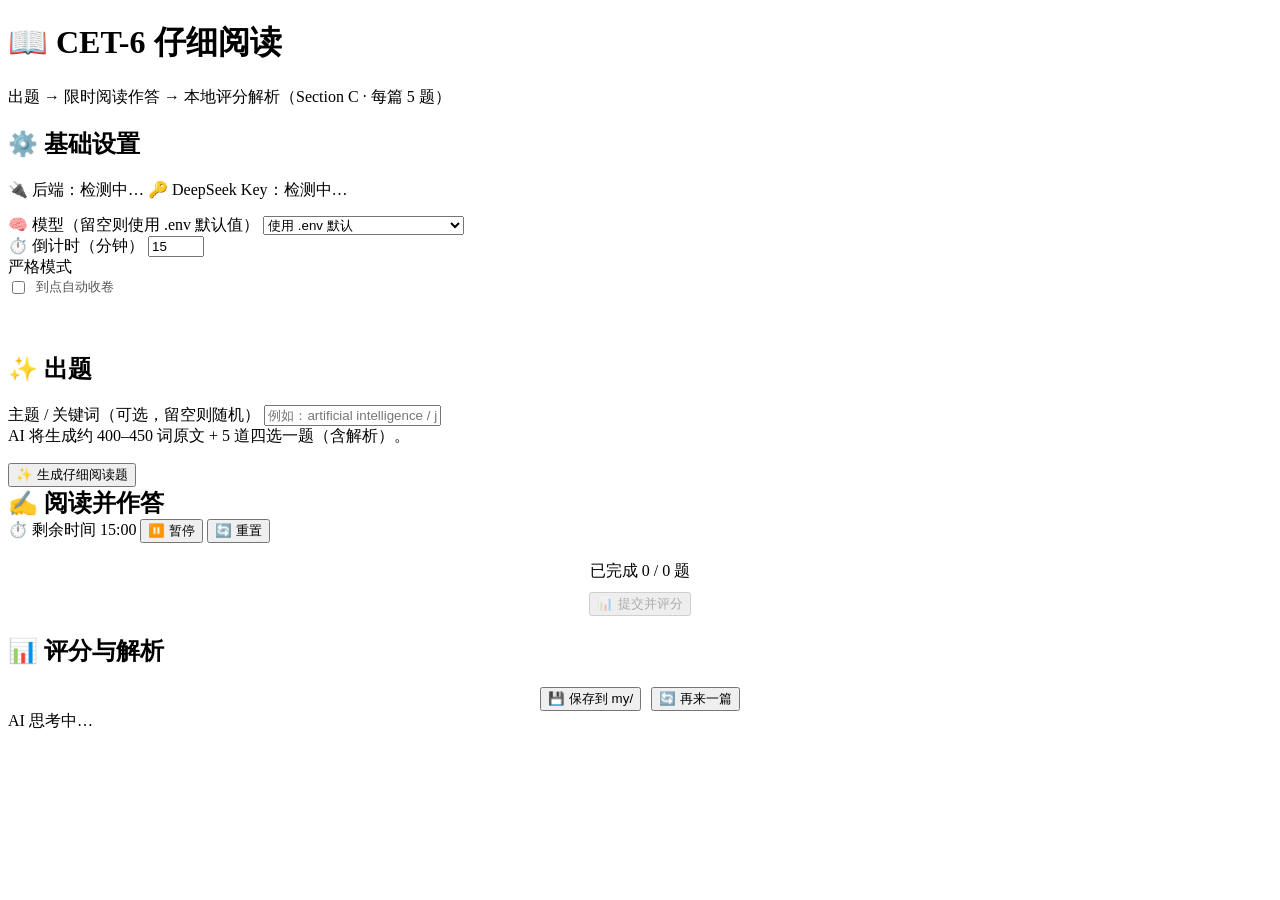
==== 仔细阅读/templates/index.html @ bd5fea56 "feat(v3.0.0): 全题型训练应用套件 + 按题型重组目录 - 新增 5 个 Flask 应用：选词填空(5556)/长篇阅读(5557)/仔细阅读(5558)/翻译(5559)/写作(556" ====
<!DOCTYPE html>
<html lang="zh-CN">
<head>
    <meta charset="UTF-8">
    <meta name="viewport" content="width=device-width, initial-scale=1.0">
    <title>📖 CET-6 仔细阅读</title>
    <link rel="stylesheet" href="/static/style.css">
</head>
<body>
    <div class="container">
        <header class="header">
            <h1>📖 CET-6 仔细阅读</h1>
            <div class="header-info">出题 → 限时阅读作答 → 本地评分解析（Section C · 每篇 5 题）</div>
        </header>

        <!-- ============ SETUP ============ -->
        <div class="card">
            <h2>⚙️ 基础设置</h2>
            <div id="statusBanner" class="status-banner">
                <span id="statusBackend">🔌 后端：检测中…</span>
                <span id="statusKey">🔑 DeepSeek Key：检测中…</span>
                <span id="statusHint" class="hint" style="margin:0"></span>
            </div>
            <div class="row" style="margin-top:14px">
                <div class="col-fixed" style="min-width:240px">
                    <label class="field-label">🧠 模型（留空则使用 .env 默认值）</label>
                    <select id="modelSelect">
                        <option value="" selected>使用 .env 默认</option>
                        <option value="deepseek-v4-flash">deepseek-v4-flash（快·省）</option>
                        <option value="deepseek-v4-pro">deepseek-v4-pro（质量更佳）</option>
                    </select>
                </div>
                <div class="col-fixed" style="min-width:160px">
                    <label class="field-label">⏱️ 倒计时（分钟）</label>
                    <input type="number" id="timerMinutes" value="15" min="1" max="120" step="1">
                </div>
                <div class="col-fixed" style="min-width:200px;padding-bottom:4px">
                    <label class="field-label">严格模式</label>
                    <label style="font-size:13px;color:#555;display:flex;align-items:center;gap:8px;cursor:pointer">
                        <input type="checkbox" id="strictChk">
                        到点自动收卷
                    </label>
                </div>
            </div>
        </div>

        <!-- ============ STEPPER ============ -->
        <div class="card" style="padding:16px 22px">
            <div class="stepper" id="stepper"></div>
        </div>

        <!-- ============ STAGE: SOURCE ============ -->
        <div class="card" id="stage-source">
            <h2>✨ 出题</h2>
            <label class="field-label">主题 / 关键词（可选，留空则随机）</label>
            <input type="text" id="topicInput" placeholder="例如：artificial intelligence / job market / mental health" />
            <div class="hint">AI 将生成约 400–450 词原文 + 5 道四选一题（含解析）。</div>
            <div style="margin-top:16px">
                <button class="btn btn-primary" onclick="generateExercise()">✨ 生成仔细阅读题</button>
            </div>
        </div>

        <!-- ============ STAGE: ANSWER ============ -->
        <div class="card hidden" id="stage-answer">
            <div class="section-head">
                <div class="left"><h2 style="margin:0">✍️ 阅读并作答</h2><span class="badge" id="ansBadge"></span></div>
            </div>
            <div class="timer-bar">
                <span class="timer-label">⏱️ 剩余时间</span>
                <span class="timer-display" id="timerDisplay">15:00</span>
                <button class="btn btn-ghost btn-sm" id="pauseBtn" onclick="togglePauseTimer()">⏸️ 暂停</button>
                <button class="btn btn-ghost btn-sm" onclick="resetTimer()">🔄 重置</button>
            </div>
            <div id="passageBox"></div>
            <div id="answerContent"></div>
            <div style="margin-top:18px;text-align:center">
                <div class="hint" style="margin-bottom:10px">已完成 <span id="answeredCount">0</span> / <span id="totalQ">0</span> 题</div>
                <button class="btn btn-orange" id="scoreBtn" onclick="submitScore()" disabled>📊 提交并评分</button>
            </div>
        </div>

        <!-- ============ STAGE: SCORE ============ -->
        <div class="card hidden" id="stage-score">
            <h2>📊 评分与解析</h2>
            <div id="scoreContent"></div>
            <div id="reviewContent" style="margin-top:18px"></div>
            <div style="margin-top:20px;text-align:center;display:flex;gap:10px;justify-content:center;flex-wrap:wrap">
                <button class="btn btn-green" onclick="saveExercise()">💾 保存到 my/</button>
                <button class="btn btn-ghost" onclick="restart()">🔄 再来一篇</button>
            </div>
        </div>
    </div>

    <div id="toast"></div>
    <div class="loading-overlay" id="loadingOverlay">
        <div class="spinner"></div>
        <div class="ltext" id="loadingText">AI 思考中…</div>
    </div>

    <script src="/static/app.js" defer></script>
</body>
</html>
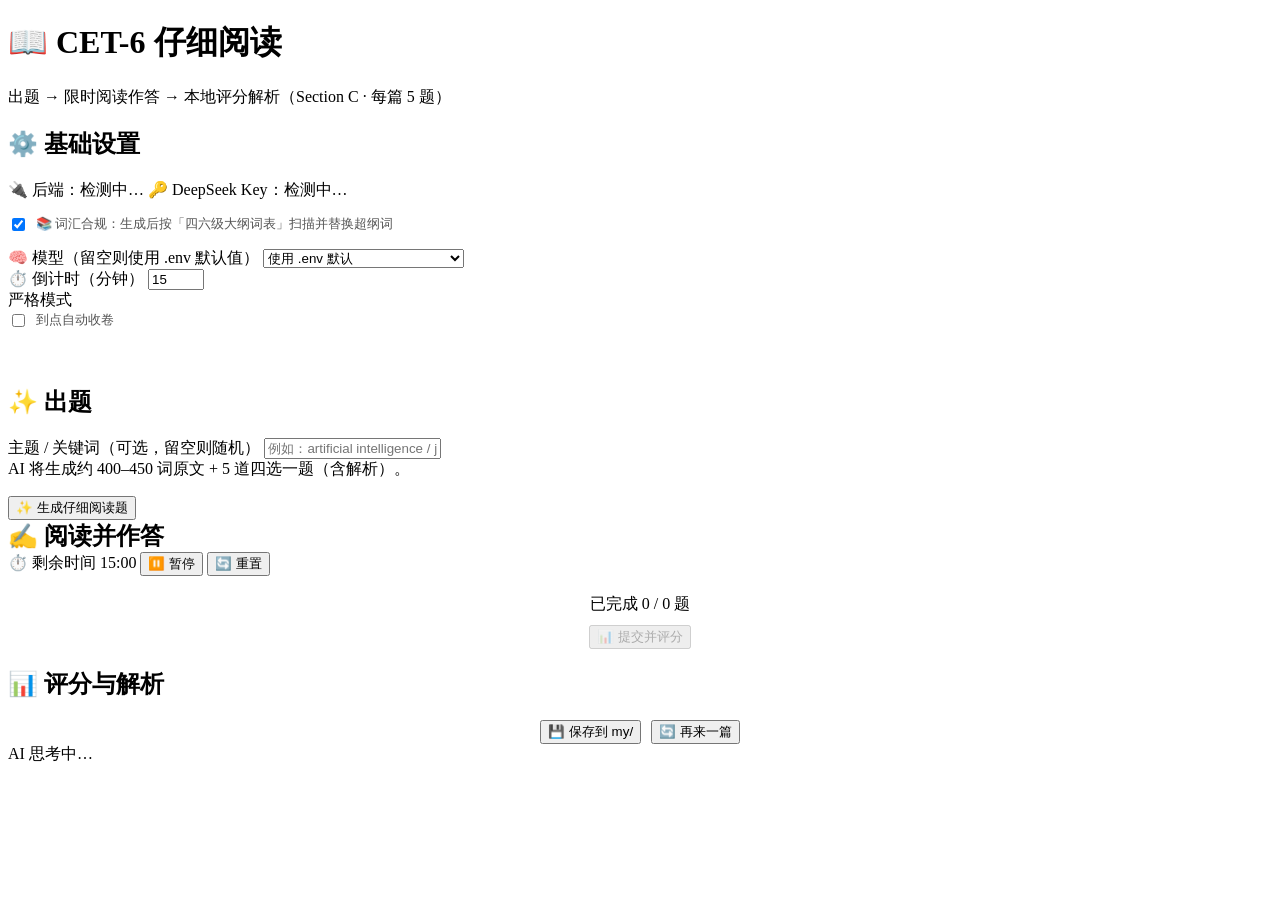
==== commit e02d6615: "feat(v3.2.0): 5 应用补上程序级 CET-6 词汇合规 选词填空/长篇阅读/仔细阅读/写作/精读训练 各自接入 vocab.py(大纲词表扫描)+refine_blocks(DeepSe" ====
--- a/仔细阅读/templates/index.html
+++ b/仔细阅读/templates/index.html
@@ -20,6 +20,11 @@
                 <span id="statusBackend">🔌 后端：检测中…</span>
                 <span id="statusKey">🔑 DeepSeek Key：检测中…</span>
                 <span id="statusHint" class="hint" style="margin:0"></span>
+            </div>
+            <div style="margin-top:14px">
+                <label style="font-size:13px;color:#555;display:flex;align-items:center;gap:8px;cursor:pointer">
+                    <input type="checkbox" id="vocabChk" checked> 📚 词汇合规：生成后按「四六级大纲词表」扫描并替换超纲词
+                </label>
             </div>
             <div class="row" style="margin-top:14px">
                 <div class="col-fixed" style="min-width:240px">
